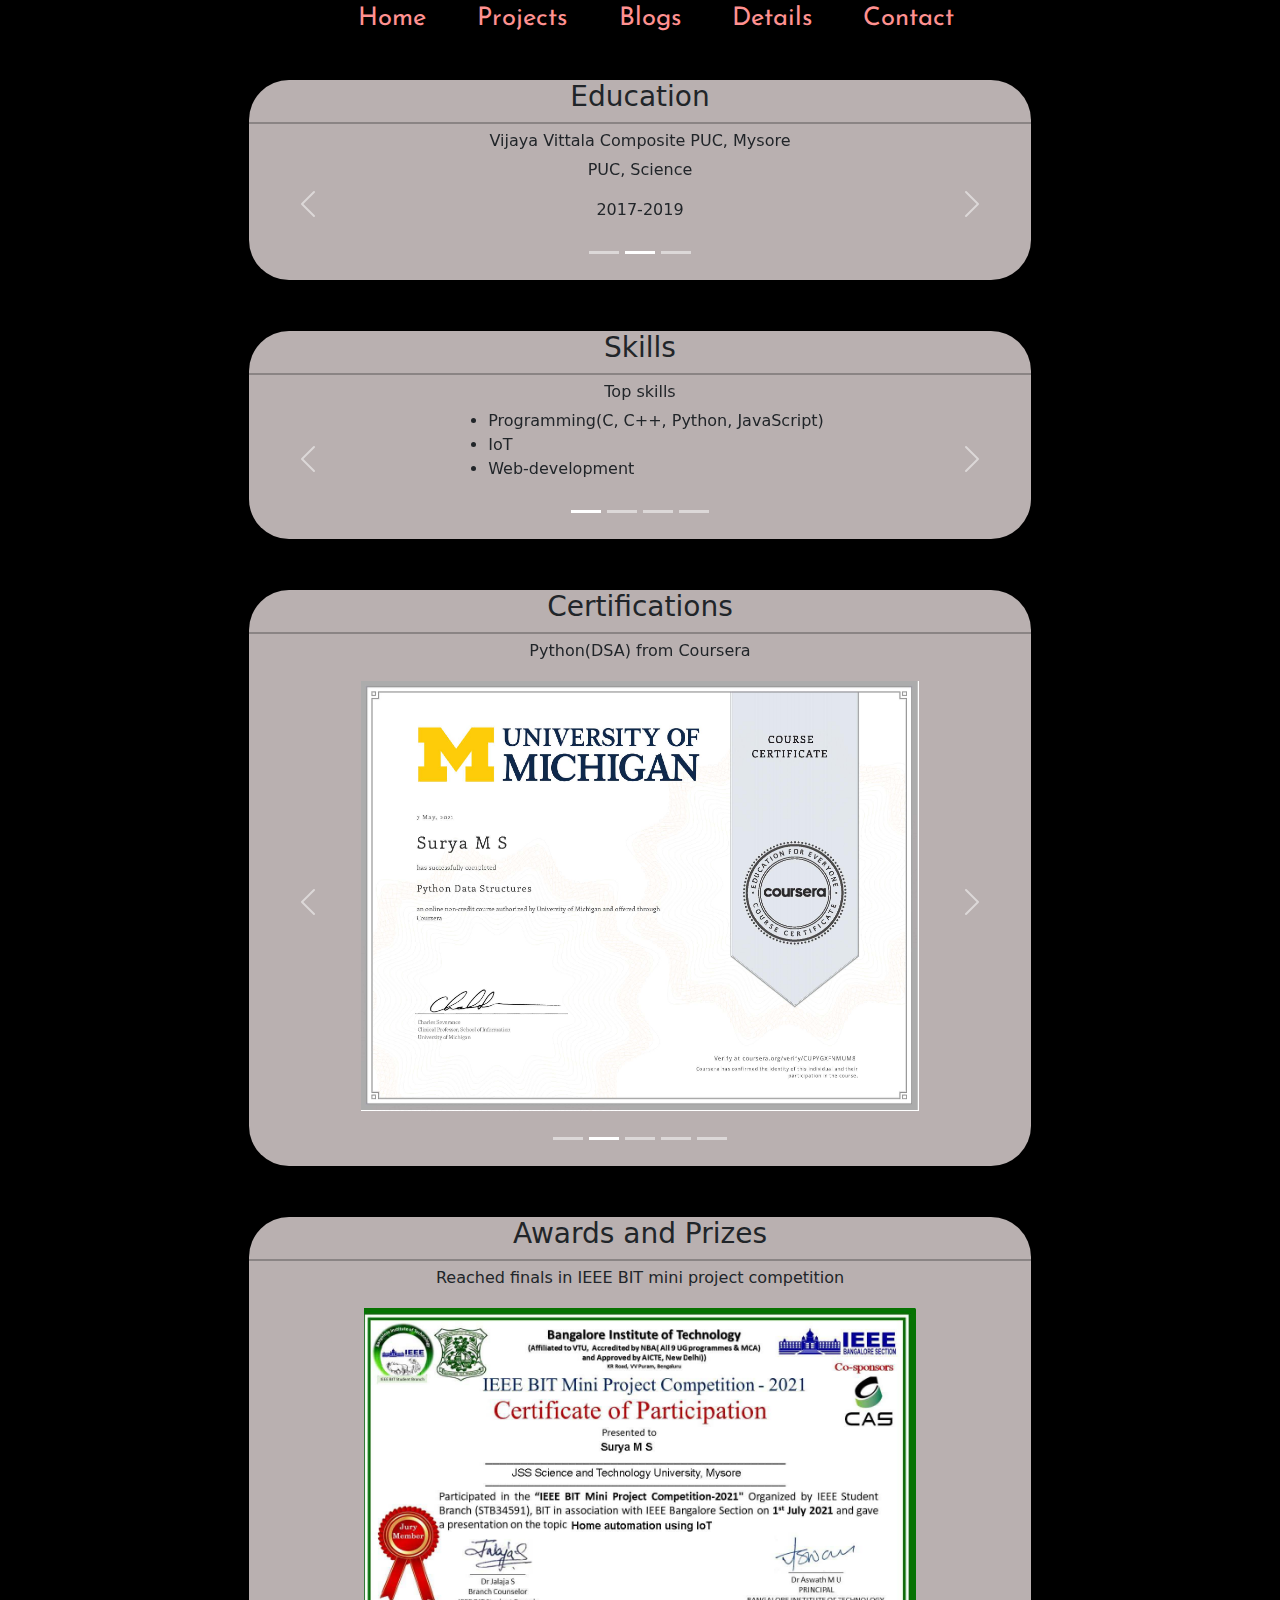
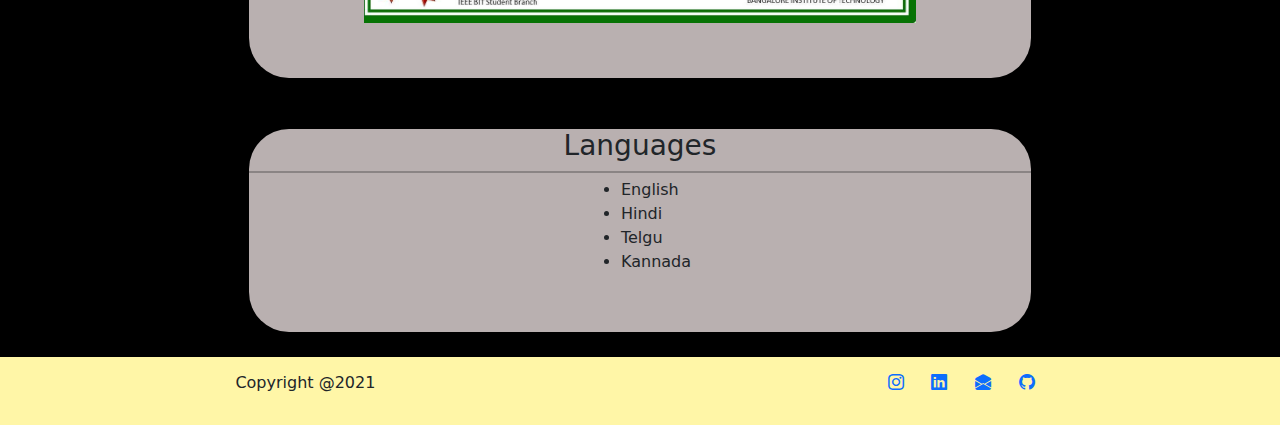
==== details.html @ c4c2a4c4 "Ready to be hosted" ====
<!DOCTYPE html>
<html lang="en">

<head>
    <meta charset="UTF-8">
    <meta http-equiv="X-UA-Compatible" content="IE=edge">
    <meta name="viewport" content="width=device-width, initial-scale=1.0">
    <title>Details</title>

    <!-- Below is bootstrap link -->
    <link href="https://cdn.jsdelivr.net/npm/bootstrap@5.1.1/dist/css/bootstrap.min.css" rel="stylesheet">

    <!-- Below is for icons -->
    <link rel="stylesheet" href="https://cdn.jsdelivr.net/npm/bootstrap-icons@1.5.0/font/bootstrap-icons.css">
    <link rel="stylesheet" href="CSS/details.css">
    <link rel="stylesheet" href="CSS/nav.css">
    <link rel="stylesheet" href="CSS/footer.css">
</head>

<body>
    <div class="back">
        <nav class="navigation">
            <ul>
                <li><a href="index.html">Home</a></li>
                <li><a href="projects.html">Projects</a></li>
                <li><a href="/">Blogs</a></li>
                <li><a href="details.html">Details</a></li>
                <li><a href="contact.html">Contact</a></li>
            </ul>
        </nav>

        <div class="container-md">
            <div class="row">
                <h3>Education</h3>
                <hr>
                <div id="First-carousel" class="carousel slide" data-bs-ride="carousel" data-bs-interval="false">

                    <div class="carousel-inner">
                        <div class="carousel-item active">                            
                            <div class="Detail">
                                <h6>St. Josephs's school, Mysore</h6>
                                <p>Lower and higher primary</p>
                                <p>2005-2017</p>
                            </div>
                        </div>

                        <div class="carousel-item">                            
                            <div class="Detail">
                                <h6>Vijaya Vittala Composite PUC, Mysore</h6>
                                <p>PUC, Science</p>
                                <p>2017-2019</p>
                            </div>
                        </div>

                        <div class="carousel-item">
                            <div class="Detail">
                                <h6>JSS SCIENCE AND TECHNOLOGY UNIVERSITY</h6>
                                <p>Bachelor's degree, Electronics and Communication Engineering</p>
                                <p>2019-2023</p>
                            </div>
                        </div>
                    </div>

                    <div class="carousel-indicators">
                        <button type="button" data-bs-target="#First-carousel" data-bs-slide-to="0" class="active"
                            aria-current="true" aria-label="Slide 1"></button>
                        <button type="button" data-bs-target="#First-carousel" data-bs-slide-to="1"
                            aria-label="Slide 2"></button>
                        <button type="button" data-bs-target="#First-carousel" data-bs-slide-to="2"
                            aria-label="Slide 3"></button>
                    </div>

                    <button class="carousel-control-prev" type="button" data-bs-target="#First-carousel"
                        data-bs-slide="prev">
                        <span class="carousel-control-prev-icon" aria-hidden="true"></span>
                        <span class="visually-hidden">Previous</span>
                    </button>
                    <button class="carousel-control-next" type="button" data-bs-target="#First-carousel"
                        data-bs-slide="next">
                        <span class="carousel-control-next-icon" aria-hidden="true"></span>
                        <span class="visually-hidden">Next</span>
                    </button>
                </div>
            </div>

            <div class="row">
                <h3>Skills</h3>
                <hr>
                <div id="Second-carousel" class="carousel slide" data-bs-ride="carousel" data-bs-interval="false">
                    <div class="carousel-indicators">
                        <button type="button" data-bs-target="#Second-carousel" data-bs-slide-to="0" class="active"
                            aria-current="true" aria-label="Slide 1"></button>
                        <button type="button" data-bs-target="#Second-carousel" data-bs-slide-to="1"
                            aria-label="Slide 2"></button>
                        <button type="button" data-bs-target="#Second-carousel" data-bs-slide-to="2"
                            aria-label="Slide 3"></button>
                        <button type="button" data-bs-target="#Second-carousel" data-bs-slide-to="3"
                            aria-label="Slide 4"></button>
                    </div>

                    <div class="carousel-inner">
                        <div class="carousel-item active">
                            <div class="Detail">
                                <h6>Top skills</h6>
                                <ul>
                                    <li>Programming(C, C++, Python, JavaScript)</li>
                                    <li>IoT</li>
                                    <li>Web-development</li>
                                </ul>
                            </div>
                        </div>

                        <div class="carousel-item">
                            <div class="Detail">
                                <h6>Industry knowledge</h6>
                                <ul>
                                    <li>Robotics</li>
                                    <li>Data Structures and Algorithms</li>
                                </ul>
                            </div>
                        </div>

                        <div class="carousel-item">
                            <div class="Detail">
                                <h6>Tools and Technologies</h6>
                                <ul>
                                    <li>Embedded Systems</li>
                                    <li>Git and Github</li>
                                    <li>Microsoft Office</li>
                                </ul>
                            </div>
                        </div>

                        <div class="carousel-item">
                            <div class="Detail">
                                <h6>Soft skills</h6>
                                <ul>
                                    <li>Team management</li>
                                    <li>Business English</li>
                                </ul>
                            </div>
                        </div>
                    </div>

                    <button class="carousel-control-prev" type="button" data-bs-target="#Second-carousel"
                        data-bs-slide="prev">
                        <span class="carousel-control-prev-icon" aria-hidden="true"></span>
                        <span class="visually-hidden">Previous</span>
                    </button>
                    <button class="carousel-control-next" type="button" data-bs-target="#Second-carousel"
                        data-bs-slide="next">
                        <span class="carousel-control-next-icon" aria-hidden="true"></span>
                        <span class="visually-hidden">Next</span>
                    </button>
                </div>
            </div>

            <div class="row">
                <h3>Certifications</h3>
                <hr>
                <div id="Third-carousel" class="carousel slide" data-bs-ride="carousel" data-bs-interval="false">
                    <div class="carousel-indicators">
                        <button type="button" data-bs-target="#Third-carousel" data-bs-slide-to="0" class="active"
                            aria-current="true" aria-label="Slide 1"></button>
                        <button type="button" data-bs-target="#Third-carousel" data-bs-slide-to="1"
                            aria-label="Slide 2"></button>
                        <button type="button" data-bs-target="#Third-carousel" data-bs-slide-to="2"
                            aria-label="Slide 3"></button>
                        <button type="button" data-bs-target="#Third-carousel" data-bs-slide-to="3"
                            aria-label="Slide 4"></button>
                        <button type="button" data-bs-target="#Third-carousel" data-bs-slide-to="4"
                            aria-label="Slide 5"></button>
                    </div>

                    <div class="carousel-inner">
                        <div class="carousel-item active">
                            <div class="Detail">
                                <h6>Python from Coursera</h6>
                                <img src="CSS/images/Certificates/Python(Getting started).jpg" alt="...">
                            </div>
                        </div>

                        <div class="carousel-item">
                            <div class="Detail">
                                <h6>Python(DSA) from Coursera</h6>
                                <img src="CSS/images/Certificates/Python(DSA).jpg" alt="...">
                            </div>
                        </div>

                        <div class="carousel-item">
                            <div class="Detail">
                                <h6>Business English from coursera</h6>
                                <img src="CSS/images/Certificates/Business_English.jpg"  alt="...">
                            </div>
                        </div>

                        <div class="carousel-item">
                            <div class="Detail">
                                <h6>DSA from coding club India</h6>
                                <img src="CSS/images/Certificates/Coding_club.jpg"  alt="...">
                            </div>
                        </div>

                        <div class="carousel-item">
                            <div class="Detail">
                                <h6>IoT from Cisco netacad</h6>
                                <img src="CSS/images/Certificates/Cisco.jpg"  alt="...">
                            </div>
                        </div>
                    </div>

                    <button class="carousel-control-prev" type="button" data-bs-target="#Third-carousel"
                        data-bs-slide="prev">
                        <span class="carousel-control-prev-icon" aria-hidden="true"></span>
                        <span class="visually-hidden">Previous</span>
                    </button>
                    <button class="carousel-control-next" type="button" data-bs-target="#Third-carousel"
                        data-bs-slide="next">
                        <span class="carousel-control-next-icon" aria-hidden="true"></span>
                        <span class="visually-hidden">Next</span>
                    </button>
                </div>
            </div>

            <div class="row">
                <h3>Awards and Prizes</h3>
                <hr>
                <div class="Detail">                    
                    <h6>Reached finals in IEEE BIT mini project competition</h6>
                    <img src="CSS/images/Certificates/IEEE_BIT.jpg"  alt="...">
                </div>
            </div>

            <div class="row">
                <h3>Languages</h3>
                <hr>
                <div class="Detail">                    
                    <ul>
                        <li>English</li>
                        <li>Hindi</li>
                        <li>Telgu</li>
                        <li>Kannada</li>
                    </ul>
                </div>
            </div>
        </div>

    </div>
    </div>

    <div class="foot">
        <p>Copyright @2021</p>
        <ul>
            <li><a href="https://www.instagram.com/surya_m_s_7/"><i class="bi bi-instagram"></i></a></li>
            <li><a href="https://www.linkedin.com/in/surya-m-s-a97987194"><i class="bi bi-linkedin"></i></a></li>
            <li><a href="mailto:sur.ms2001@gmail.com"><i class="bi bi-envelope-open-fill"></i></a></li>
            <li><a href="https://github.com/Surya75MS"><i class="bi bi-github"></i></a></li>
        </ul>

    </div>
    <script src="https://cdn.jsdelivr.net/npm/bootstrap@5.1.1/dist/js/bootstrap.bundle.min.js"></script>
</body>

</html>
---- CSS/details.css ----
.back{
    background-color: black;
}

.container-md{
    /* background-color: red; */
    display: flex;
    flex-direction: column;
    align-items: center;
}

.carousel-indicators button{
    margin-top: 2px;
    color: black;
}

.row{
    /* background-color: #a79393;     */
    /* background-color: #87e9f6; */
    background-color: #b9b0b0;
    margin: 2vw;
    border-radius:40px ;
    /* padding: 5px; */
    display: flex;
    flex-direction: column;
    align-items: center;
    width: 70%;
}

.row h3{
    text-align: center;
    /* border: 2px solid blue;     */
}

.row .Detail{
    /* border: 2px solid blue; */
    display: flex;
    flex-direction: column;
    margin: 0px;
    width: 77%;
    margin: auto;
    align-items: center;
    margin-bottom: 42px;
}

hr{
    margin-bottom: 5px;
    margin-top: -10px;
    height:2px;
    border-width:0;
    color:black;
    background-color:black
}

img{
    width: 100%;
    padding: 0.8em;
}

h6{
    margin-top: 2px;
}
---- CSS/nav.css ----
@import url('https://fonts.googleapis.com/css2?family=Josefin+Sans:wght@500&display=swap');

/* This is universal selector */
*{
    /* This is used to cover the entire screen */
    margin: 0px;      
    box-sizing: border-box;
}

.navigation{    
    /* height: auto; */
    /* background-color: gold; */
    display: flex;
    justify-content: center;
    align-items: center;
    font-family: 'Josefin Sans', sans-serif; 
    /* overflow: auto auto; */
}

.navigation ul{
    /* background-color:white; */
    display: flex;     
}

.navigation ul li{
    list-style: none;
    font-size: 2vw;
    margin: 0em 1em 0em 1em;
    
}

.navigation ul li a{
    text-decoration: none;
    color: #ff9191;
    transition-property: all;
    transition-duration: 0.25s;
    /* padding: 5%;       */
    /* transition-timing-function: ease-in; */
}

.navigation ul li a:hover{
    font-weight: bolder;
    color: rebeccapurple;
}

.nav-right{
    /* border: 2px solid red; */
    display: flex;
    align-items: center;
    margin-right: 1%;
}

.nav-right .search_input{
    font-size: 20px;
    color: blue;
    text-align: center;
    border: 2px ridge gray;
    /* margin-right: 3%; */  
}

.nav-right .btn{
    padding: 3px;
    border-radius: 16px;
    cursor: pointer;
    transition-property: all;
    transition-duration: 0.25s;
    transition-timing-function: ease-in;
}

.nav-right .btn:hover{
    background-color: black;
    color: white;
}

@media screen and (max-width: 500px) {
    .navigation ul li{
        font-size: 4vw;
    }

    .navigation ul{
        position: relative;
        top: 5px;
        right: 7%;
    }
    
}
---- CSS/footer.css ----
.foot{
    background-color: rgb(255 246 167);
    display: flex;
    justify-content: space-around;
    align-items: center;
}

.foot p{
    text-align: center;
}

.foot ul{
    /* border: 2px solid red; */
    list-style: none;
    display: flex;
    justify-content: center;
}

.foot ul li{
    padding: 0.7%;
    margin: 1vw;
}

@media screen and (max-width: 500px) {
    .foot ul li{
        padding: 2.5%;
    }    
}
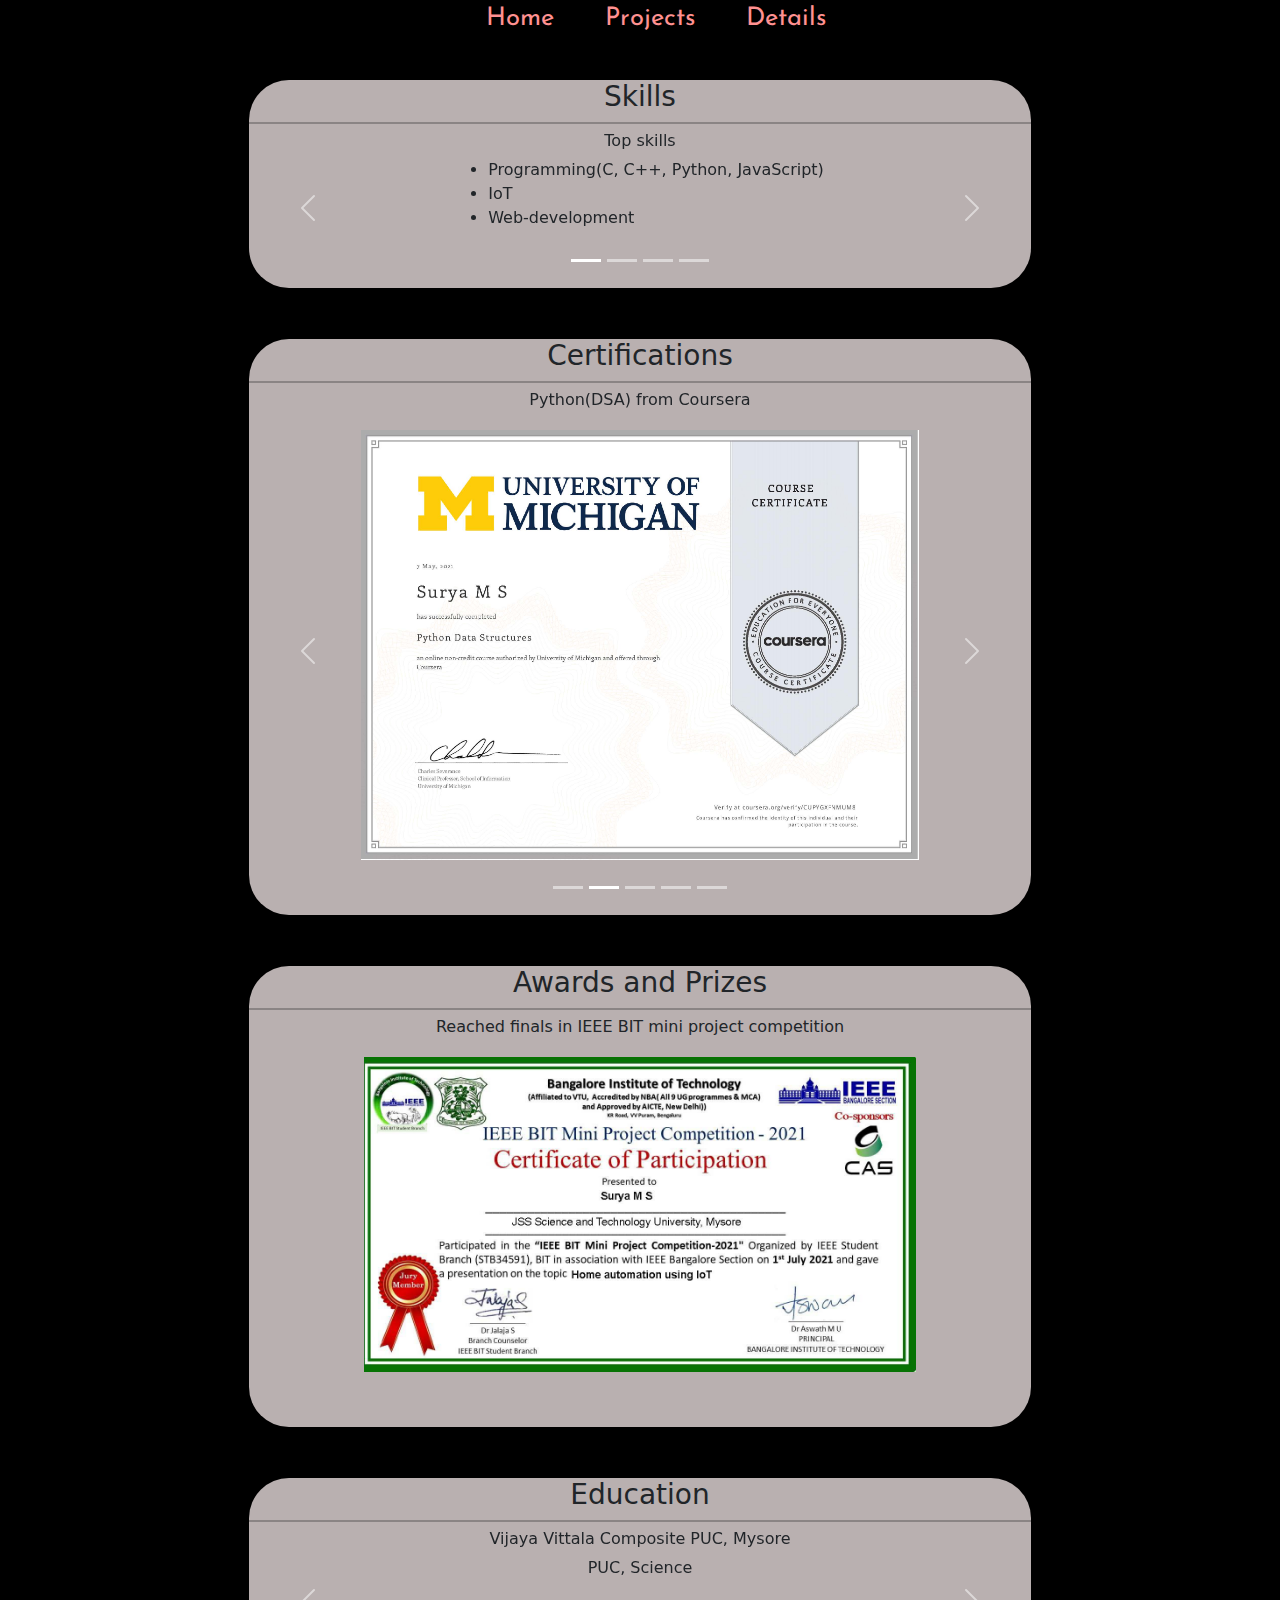
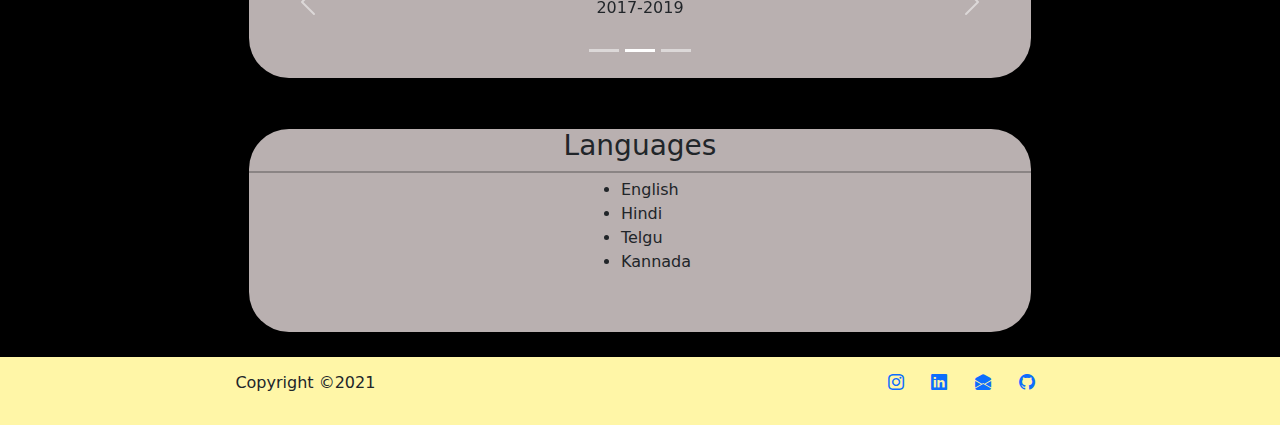
==== commit 45cf334f: "Modified header and footer" ====
--- a/details.html
+++ b/details.html
@@ -23,65 +23,13 @@
             <ul>
                 <li><a href="index.html">Home</a></li>
                 <li><a href="projects.html">Projects</a></li>
-                <li><a href="/">Blogs</a></li>
+                <!-- <li><a href="/">Blogs</a></li> -->
                 <li><a href="details.html">Details</a></li>
-                <li><a href="contact.html">Contact</a></li>
+                <!-- <li><a href="contact.html">Contact</a></li> -->
             </ul>
         </nav>
 
         <div class="container-md">
-            <div class="row">
-                <h3>Education</h3>
-                <hr>
-                <div id="First-carousel" class="carousel slide" data-bs-ride="carousel" data-bs-interval="false">
-
-                    <div class="carousel-inner">
-                        <div class="carousel-item active">                            
-                            <div class="Detail">
-                                <h6>St. Josephs's school, Mysore</h6>
-                                <p>Lower and higher primary</p>
-                                <p>2005-2017</p>
-                            </div>
-                        </div>
-
-                        <div class="carousel-item">                            
-                            <div class="Detail">
-                                <h6>Vijaya Vittala Composite PUC, Mysore</h6>
-                                <p>PUC, Science</p>
-                                <p>2017-2019</p>
-                            </div>
-                        </div>
-
-                        <div class="carousel-item">
-                            <div class="Detail">
-                                <h6>JSS SCIENCE AND TECHNOLOGY UNIVERSITY</h6>
-                                <p>Bachelor's degree, Electronics and Communication Engineering</p>
-                                <p>2019-2023</p>
-                            </div>
-                        </div>
-                    </div>
-
-                    <div class="carousel-indicators">
-                        <button type="button" data-bs-target="#First-carousel" data-bs-slide-to="0" class="active"
-                            aria-current="true" aria-label="Slide 1"></button>
-                        <button type="button" data-bs-target="#First-carousel" data-bs-slide-to="1"
-                            aria-label="Slide 2"></button>
-                        <button type="button" data-bs-target="#First-carousel" data-bs-slide-to="2"
-                            aria-label="Slide 3"></button>
-                    </div>
-
-                    <button class="carousel-control-prev" type="button" data-bs-target="#First-carousel"
-                        data-bs-slide="prev">
-                        <span class="carousel-control-prev-icon" aria-hidden="true"></span>
-                        <span class="visually-hidden">Previous</span>
-                    </button>
-                    <button class="carousel-control-next" type="button" data-bs-target="#First-carousel"
-                        data-bs-slide="next">
-                        <span class="carousel-control-next-icon" aria-hidden="true"></span>
-                        <span class="visually-hidden">Next</span>
-                    </button>
-                </div>
-            </div>
 
             <div class="row">
                 <h3>Skills</h3>
@@ -232,6 +180,59 @@
             </div>
 
             <div class="row">
+                <h3>Education</h3>
+                <hr>
+                <div id="First-carousel" class="carousel slide" data-bs-ride="carousel" data-bs-interval="false">
+
+                    <div class="carousel-inner">
+                        <div class="carousel-item active">                            
+                            <div class="Detail">
+                                <h6>St. Josephs's school, Mysore</h6>
+                                <p>Lower and higher primary</p>
+                                <p>2005-2017</p>
+                            </div>
+                        </div>
+
+                        <div class="carousel-item">                            
+                            <div class="Detail">
+                                <h6>Vijaya Vittala Composite PUC, Mysore</h6>
+                                <p>PUC, Science</p>
+                                <p>2017-2019</p>
+                            </div>
+                        </div>
+
+                        <div class="carousel-item">
+                            <div class="Detail">
+                                <h6>JSS SCIENCE AND TECHNOLOGY UNIVERSITY</h6>
+                                <p>Bachelor's degree, Electronics and Communication Engineering</p>
+                                <p>2019-2023</p>
+                            </div>
+                        </div>
+                    </div>
+
+                    <div class="carousel-indicators">
+                        <button type="button" data-bs-target="#First-carousel" data-bs-slide-to="0" class="active"
+                            aria-current="true" aria-label="Slide 1"></button>
+                        <button type="button" data-bs-target="#First-carousel" data-bs-slide-to="1"
+                            aria-label="Slide 2"></button>
+                        <button type="button" data-bs-target="#First-carousel" data-bs-slide-to="2"
+                            aria-label="Slide 3"></button>
+                    </div>
+
+                    <button class="carousel-control-prev" type="button" data-bs-target="#First-carousel"
+                        data-bs-slide="prev">
+                        <span class="carousel-control-prev-icon" aria-hidden="true"></span>
+                        <span class="visually-hidden">Previous</span>
+                    </button>
+                    <button class="carousel-control-next" type="button" data-bs-target="#First-carousel"
+                        data-bs-slide="next">
+                        <span class="carousel-control-next-icon" aria-hidden="true"></span>
+                        <span class="visually-hidden">Next</span>
+                    </button>
+                </div>
+            </div>
+
+            <div class="row">
                 <h3>Languages</h3>
                 <hr>
                 <div class="Detail">                    
@@ -249,7 +250,7 @@
     </div>
 
     <div class="foot">
-        <p>Copyright @2021</p>
+        <p>Copyright &copy2021</p>
         <ul>
             <li><a href="https://www.instagram.com/surya_m_s_7/"><i class="bi bi-instagram"></i></a></li>
             <li><a href="https://www.linkedin.com/in/surya-m-s-a97987194"><i class="bi bi-linkedin"></i></a></li>
